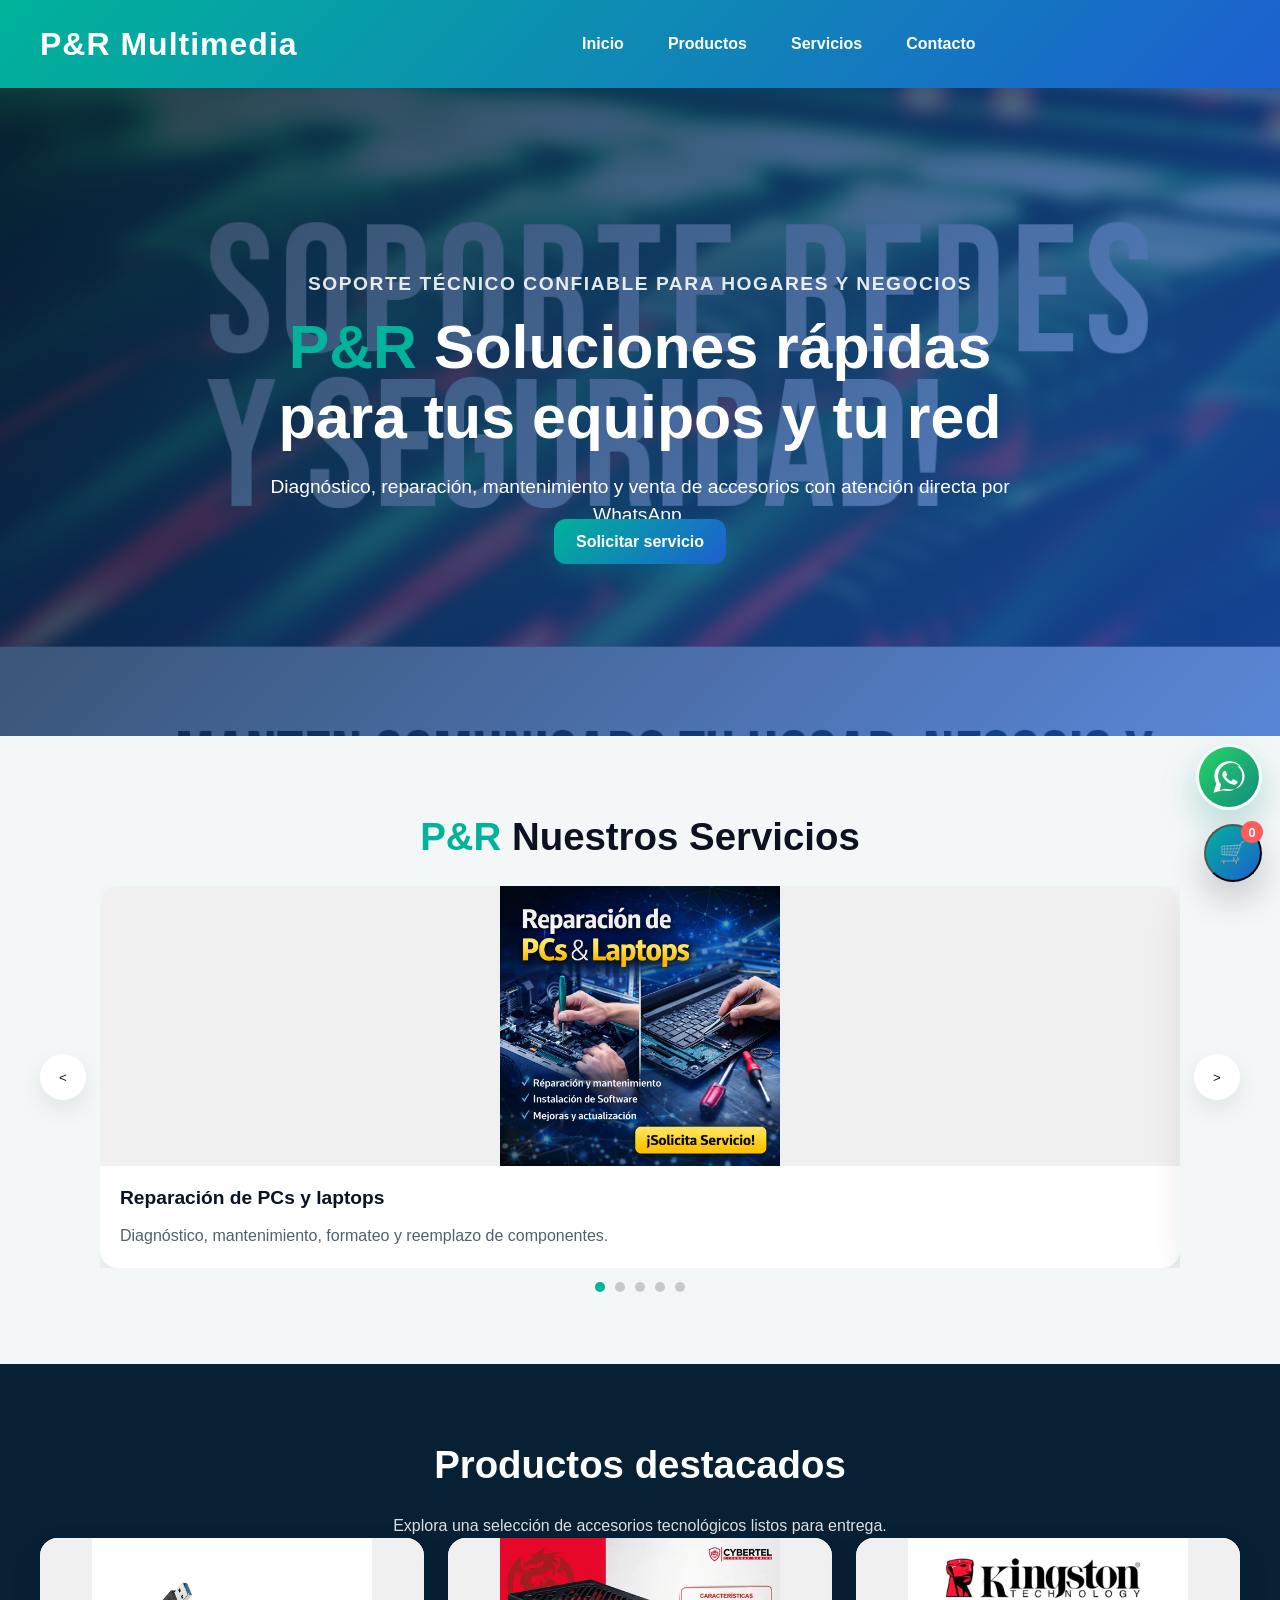
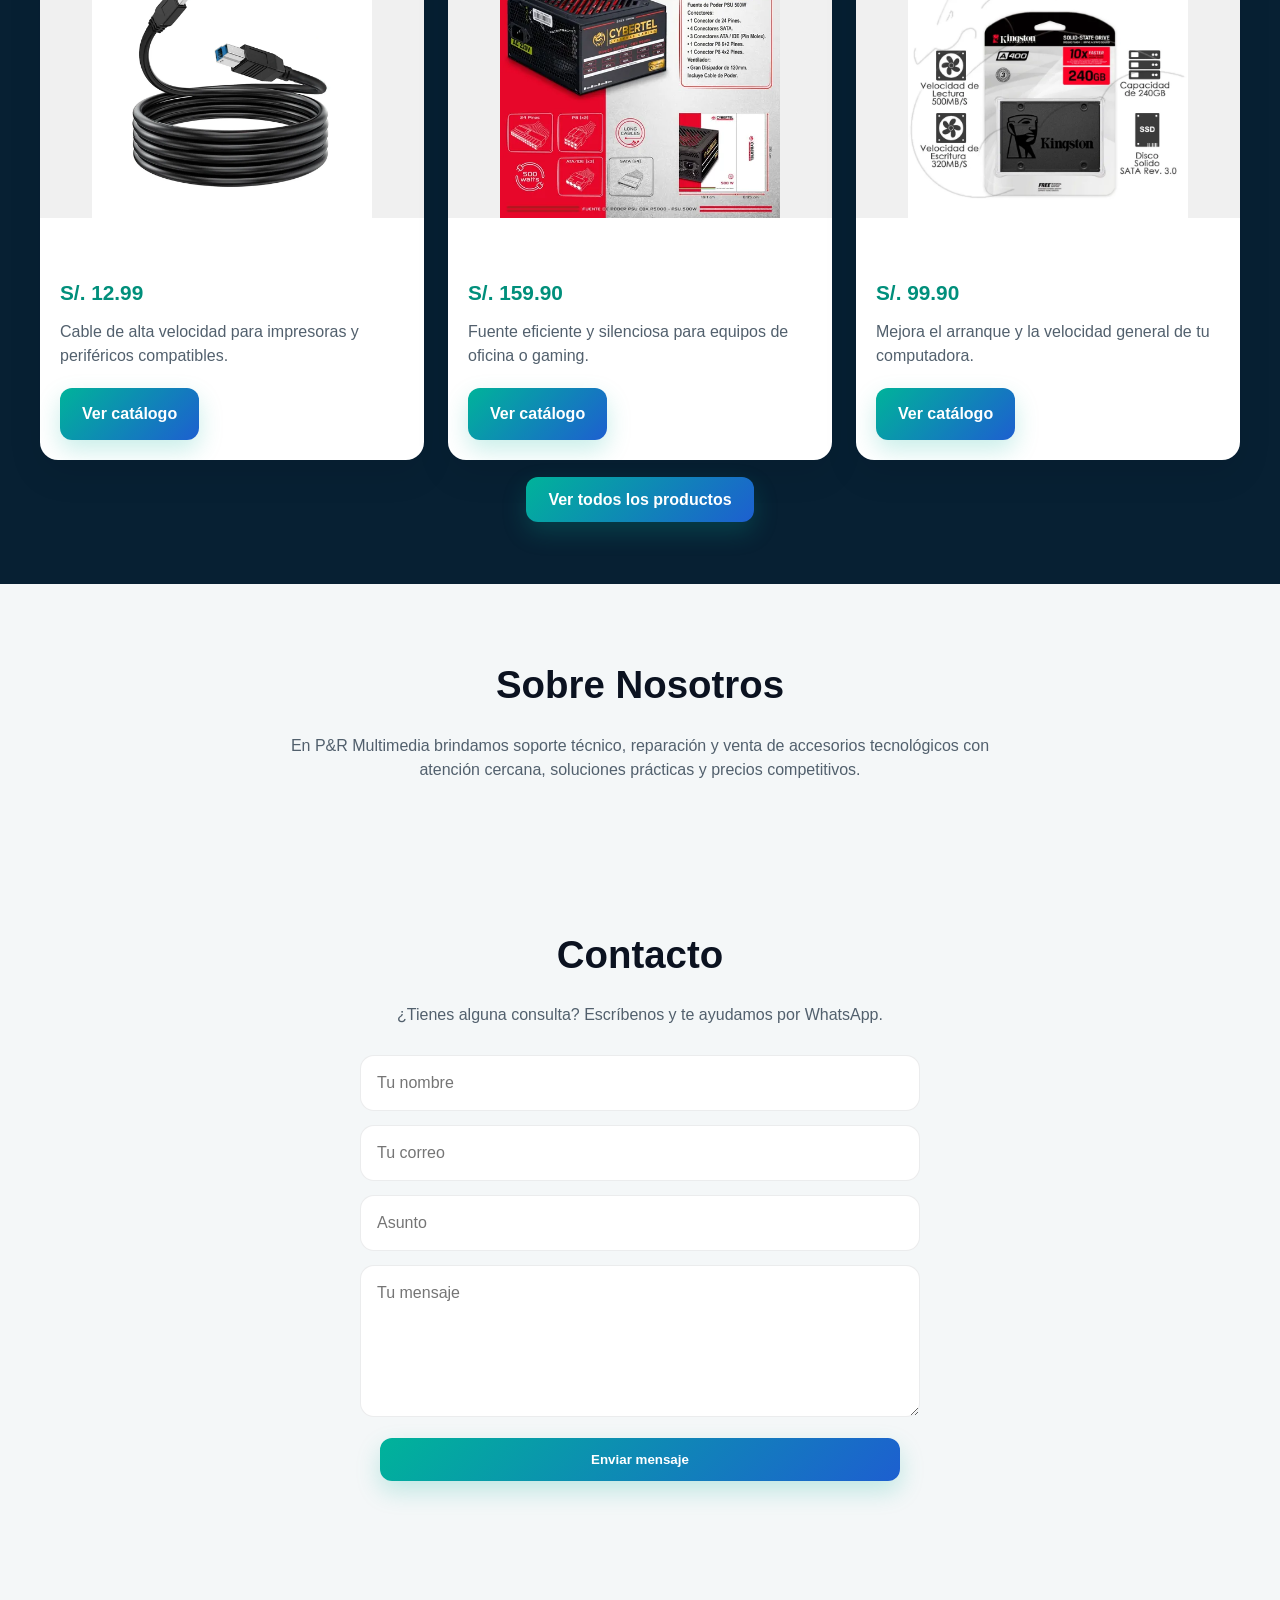
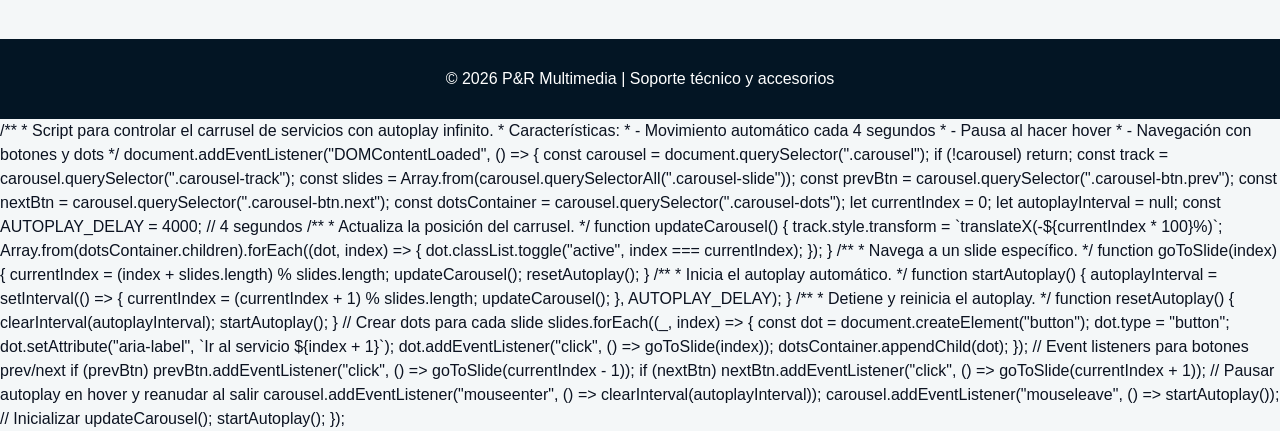
==== index.html @ a15d0a2e "se agrega el proyecto" ====
<!DOCTYPE html>
<!-- Página principal del sitio web de P&R Multimedia -->
<!-- Incluye secciones: Hero, Servicios (con carrusel), Productos, Nosotros, Contacto -->
<html lang="es">
<head>
    <!-- Configuración básica del documento -->
    <meta charset="UTF-8">
    <meta name="viewport" content="width=device-width, initial-scale=1.0">
    <title>Soporte Técnico y Accesorios | P&R Multimedia</title>
    <meta name="description" content="P&R Multimedia ofrece soporte técnico, reparación de equipos, redes, cámaras de seguridad y accesorios tecnológicos.">
    <!-- Enlace al archivo de estilos CSS -->
    <link rel="stylesheet" href="styl/style.css">
</head>
<body>
    <!-- HEADER: Navegación principal del sitio -->
    <header>
        <div class="container">
            <h1 class="logo">P&amp;R Multimedia</h1>
            <nav class="main-nav" aria-label="Navegación principal">
                <ul class="nav-menu">
                    <li><a href="#inicio">Inicio</a></li>
                    <li><a href="productos/productos.html">Productos</a></li>
                    <li><a href="#servicios">Servicios</a></li>
                    <li><a href="#contacto">Contacto</a></li>
                </ul>
            </nav>
        </div>
    </header>

    <!-- HERO: Sección de bienvenida con llamada a acción -->
    <section id="inicio" class="hero">
        <div class="hero-content">
            <p class="hero-kicker">Soporte técnico confiable para hogares y negocios</p>
            <h2><span class="brand-mark">P&amp;R</span> Soluciones rápidas para tus equipos y tu red</h2>
            <p>Diagnóstico, reparación, mantenimiento y venta de accesorios con atención directa por WhatsApp.</p>
            <a href="#contacto" class="btn-primary">Solicitar servicio</a>
        </div>
    </section>

    <!-- SERVICIOS: Sección con carrusel de servicios ofrecidos -->
    <section id="servicios" class="section">
        <h2 class="section-title">
            <span class="brand-mark">P&amp;R</span>
            <span class="section-title-text">Nuestros Servicios</span>
        </h2>

        <!-- Carrusel de servicios: Navegable con botones y dots -->
        <div class="carousel" aria-label="Carrusel de servicios">
            <button class="carousel-btn prev" type="button" aria-label="Servicio anterior">&lt;</button>
            <div class="carousel-viewport">
                <div class="carousel-track">
                    <div class="carousel-slide">
                        <article class="service-card">
                            <img src="imaguines/servicio pcs lapto.png" alt="Reparación de computadoras y laptops">
                            <h3>Reparación de PCs y laptops</h3>
                            <p>Diagnóstico, mantenimiento, formateo y reemplazo de componentes.</p>
                        </article>
                    </div>

                    <div class="carousel-slide">
                        <article class="service-card">
                            <img src="imaguines/camaras.png" alt="Instalación de cámaras de seguridad">
                            <h3>Instalación de cámaras de seguridad</h3>
                            <p>Implementación, configuración y soporte para vigilancia residencial o comercial.</p>
                        </article>
                    </div>

                    <div class="carousel-slide">
                        <article class="service-card">
                            <img src="imaguines/SL3servicio.jpg" alt="Reparación de celulares">
                            <h3>Reparación de móviles</h3>
                            <p>Cambio de pantalla, batería y recuperación de datos para smartphones.</p>
                        </article>
                    </div>

                    <div class="carousel-slide">
                        <article class="service-card">
                            <img src="imaguines/REDES.png" alt="Instalación y configuración de redes">
                            <h3>Instalación y configuración de redes</h3>
                            <p>Redes cableadas e inalámbricas con enfoque en estabilidad y seguridad.</p>
                        </article>
                    </div>

                    <div class="carousel-slide">
                        <article class="service-card">
                            <img src="imaguines/hosting y dominio.png" alt="Planes de hosting y dominios">
                            <h3>Hosting y dominios</h3>
                            <p>Asesoría para elegir el plan ideal para tu web, tienda o proyecto digital.</p>
                        </article>
                    </div>
                </div>
            </div>

            <button class="carousel-btn next" type="button" aria-label="Siguiente servicio">&gt;</button>
            <div class="carousel-dots" aria-label="Indicadores del carrusel"></div>
        </div>
    </section>

    <!-- PRODUCTOS: Muestra productos destacados con enlaces a la página completa -->
    <section id="productos" class="section dark">
        <h2 class="section-title-light">Productos destacados</h2>
        <p class="text-center section-copy-light">
            Explora una selección de accesorios tecnológicos listos para entrega.
        </p>

        <div class="products-container">
            <article class="product-card">
                <img src="imaguines/img-productos/cables/Cable-de-Impresora-USB.webp" alt="Cable USB para impresora">
                <h3>Cable USB para impresora</h3>
                <p class="price">S/. 12.99</p>
                <p class="description">Cable de alta velocidad para impresoras y periféricos compatibles.</p>
                <a href="productos/productos.html" class="btn-primary">Ver catálogo</a>
            </article>

            <article class="product-card">
                <img src="imaguines/img-productos/fuentes/fuente-cybertel-game.webp" alt="Fuente de poder 600W">
                <h3>Fuente de poder 600W</h3>
                <p class="price">S/. 159.90</p>
                <p class="description">Fuente eficiente y silenciosa para equipos de oficina o gaming.</p>
                <a href="productos/productos.html" class="btn-primary">Ver catálogo</a>
            </article>

            <article class="product-card">
                <img src="imaguines/img-productos/discos/discokinsgston-240.webp" alt="SSD Kingston 240GB">
                <h3>SSD Kingston 240GB</h3>
                <p class="price">S/. 99.90</p>
                <p class="description">Mejora el arranque y la velocidad general de tu computadora.</p>
                <a href="productos/productos.html" class="btn-primary">Ver catálogo</a>
            </article>
        </div>

        <div class="section-cta">
            <a href="productos/productos.html" class="btn-primary">Ver todos los productos</a>
        </div>
    </section>

    <!-- NOSOTROS: Información sobre la empresa -->
    <section id="nosotros" class="section">
        <h2 class="section-title">Sobre Nosotros</h2>
        <p class="text-center section-copy">
            En P&R Multimedia brindamos soporte técnico, reparación y venta de accesorios tecnológicos con atención cercana, soluciones prácticas y precios competitivos.
        </p>
    </section>

    <!-- CONTACTO: Formulario de contacto y datos -->
    <section id="contacto" class="section contact-section">
        <h2 class="section-title">Contacto</h2>
        <p class="text-center section-copy">
            ¿Tienes alguna consulta? Escríbenos y te ayudamos por WhatsApp.
        </p>

        <form class="contact-form" id="contactForm">
            <div class="form-group">
                <label class="sr-only" for="nombre">Nombre</label>
                <input id="nombre" type="text" name="nombre" placeholder="Tu nombre" required>
            </div>
            <div class="form-group">
                <label class="sr-only" for="email">Correo</label>
                <input id="email" type="email" name="email" placeholder="Tu correo" required>
            </div>
            <div class="form-group">
                <label class="sr-only" for="asunto">Asunto</label>
                <input id="asunto" type="text" name="asunto" placeholder="Asunto">
            </div>
            <div class="form-group">
                <label class="sr-only" for="mensaje">Mensaje</label>
                <textarea id="mensaje" name="mensaje" rows="5" placeholder="Tu mensaje" required></textarea>
            </div>
            <button type="submit" class="btn-primary">Enviar mensaje</button>
            <p id="mensaje-estado" class="form-status" aria-live="polite"></p>
        </form>
    </section>

    <!-- FOOTER: Información de copyright -->
    <footer>
        <p>© 2026 P&R Multimedia | Soporte técnico y accesorios</p>
    </footer>

    <!-- BOTÓN FLOTANTE WHATSAPP: Enlace directo a WhatsApp -->
    <a href="https://wa.me/51987965308?text=Hola,%20quiero%20más%20información%20sobre%20sus%20servicios." class="whatsapp-float" target="_blank" rel="noopener" aria-label="Abrir conversación de WhatsApp">
        <svg viewBox="0 0 24 24" aria-hidden="true" focusable="false">
            <path d="M20.52 3.478A11.78 11.78 0 0 0 12.006.25C6.027.25 1.03 5.246 1.03 11.224c0 1.978.517 3.912 1.5 5.606L.25 23.75l6.995-1.782a11.91 11.91 0 0 0 3.764.62c5.979 0 10.976-4.996 10.976-10.975 0-3.026-1.18-5.86-3.51-7.235zM12.006 21.25a9.95 9.95 0 0 1-2.7-.366l-.193-.066-4.143 1.056 1.105-3.99-.063-.203A9.94 9.94 0 1 1 12.006 21.25zM17.2 14.6c-.264-.132-1.56-.77-1.803-.858-.243-.087-.42-.132-.597.132-.178.264-.686.858-.84 1.034-.154.178-.307.2-.57.066-.263-.132-1.11-.408-2.113-1.302-.78-.695-1.306-1.553-1.459-1.816-.154-.264-.016-.407.116-.54.119-.118.264-.307.397-.46.132-.154.176-.264.264-.44.088-.177.044-.332-.022-.46-.066-.132-.597-1.44-.821-1.973-.216-.517-.434-.447-.597-.456l-.513-.01c-.177 0-.463.066-.706.332-.243.265-.927.907-.927 2.208s.949 2.565 1.082 2.744c.132.177 1.869 2.86 4.53 3.994 1.029.444 1.829.708 2.456.906.517.164.988.14 1.36.085.414-.06 1.56-.635 1.78-1.249.22-.614.22-1.14.154-1.249-.067-.11-.243-.177-.507-.308z"/>
        </svg>
    </a>

    <!-- BOTÓN DEL CARRITO: Muestra el número de items -->
    <button id="cart-button" class="cart-button" type="button" aria-label="Carrito">
        <span class="cart-icon">🛒</span>
        <span id="cart-count" class="cart-badge" aria-hidden="true">0</span>
    </button>

    <!-- SCRIPTS: JavaScript para funcionalidad del sitio -->
    <script src="assets/js/main.js"></script> <!-- Manejo del formulario de contacto -->
    <script src="assets/js/carousel.js" defer></script> <!-- Control del carrusel de servicios -->
    <script src="assets/js/cart-badge.js" defer></script> <!-- Actualización del badge del carrito -->
</body>
</html>

/**
 * Script para controlar el carrusel de servicios con autoplay infinito.
 * Características:
 * - Movimiento automático cada 4 segundos
 * - Pausa al hacer hover
 * - Navegación con botones y dots
 */

document.addEventListener("DOMContentLoaded", () => {
    const carousel = document.querySelector(".carousel");
    if (!carousel) return;

    const track = carousel.querySelector(".carousel-track");
    const slides = Array.from(carousel.querySelectorAll(".carousel-slide"));
    const prevBtn = carousel.querySelector(".carousel-btn.prev");
    const nextBtn = carousel.querySelector(".carousel-btn.next");
    const dotsContainer = carousel.querySelector(".carousel-dots");

    let currentIndex = 0;
    let autoplayInterval = null;
    const AUTOPLAY_DELAY = 4000; // 4 segundos

    /**
     * Actualiza la posición del carrusel.
     */
    function updateCarousel() {
        track.style.transform = `translateX(-${currentIndex * 100}%)`;
        Array.from(dotsContainer.children).forEach((dot, index) => {
            dot.classList.toggle("active", index === currentIndex);
        });
    }

    /**
     * Navega a un slide específico.
     */
    function goToSlide(index) {
        currentIndex = (index + slides.length) % slides.length;
        updateCarousel();
        resetAutoplay();
    }

    /**
     * Inicia el autoplay automático.
     */
    function startAutoplay() {
        autoplayInterval = setInterval(() => {
            currentIndex = (currentIndex + 1) % slides.length;
            updateCarousel();
        }, AUTOPLAY_DELAY);
    }

    /**
     * Detiene y reinicia el autoplay.
     */
    function resetAutoplay() {
        clearInterval(autoplayInterval);
        startAutoplay();
    }

    // Crear dots para cada slide
    slides.forEach((_, index) => {
        const dot = document.createElement("button");
        dot.type = "button";
        dot.setAttribute("aria-label", `Ir al servicio ${index + 1}`);
        dot.addEventListener("click", () => goToSlide(index));
        dotsContainer.appendChild(dot);
    });

    // Event listeners para botones prev/next
    if (prevBtn) prevBtn.addEventListener("click", () => goToSlide(currentIndex - 1));
    if (nextBtn) nextBtn.addEventListener("click", () => goToSlide(currentIndex + 1));

    // Pausar autoplay en hover y reanudar al salir
    carousel.addEventListener("mouseenter", () => clearInterval(autoplayInterval));
    carousel.addEventListener("mouseleave", () => startAutoplay());

    // Inicializar
    updateCarousel();
    startAutoplay();
});
---- styl/style.css ----
/* Estilos CSS para el sitio web de P&R Multimedia */
/* Incluye variables de color, reset, y estilos para header, hero, carrusel, productos, etc. */

:root {
    /* Variables de color del tema */
    --sb-bg: #f4f7f8;
    --sb-surface: #ffffff;
    --sb-surface-strong: #072033;
    --sb-text: #0b1220;
    --sb-text-soft: #52606d;
    --sb-primary: #00b39a;
    --sb-primary-700: #008f7b;
    --sb-accent: #1d5fd0;
    --sb-accent-700: #15459a;
    --sb-contrast: #ffffff;
    --sb-border: rgba(11, 18, 32, 0.08);
    --sb-shadow: rgba(0, 0, 0, 0.08);
    --sb-badge: #ff5d5d;
}

/* Reset y base */
* {
    box-sizing: border-box;
    margin: 0;
    padding: 0;
}

html {
    scroll-behavior: smooth;
}

body {
    font-family: Arial, sans-serif;
    background: var(--sb-bg);
    color: var(--sb-text);
    line-height: 1.5;
}

img {
    display: block;
    max-width: 100%;
}

a {
    color: inherit;
}

.sr-only {
    position: absolute;
    width: 1px;
    height: 1px;
    padding: 0;
    margin: -1px;
    overflow: hidden;
    clip: rect(0, 0, 0, 0);
    white-space: nowrap;
    border: 0;
}

/* HEADER */
header {
    background: linear-gradient(135deg, var(--sb-primary), var(--sb-accent));
    box-shadow: 0 10px 30px var(--sb-shadow);
}

.container {
    width: min(1200px, calc(100% - 32px));
    margin: 0 auto;
}

header .container,
.header-grid {
    display: flex;
    align-items: center;
    justify-content: space-between;
    gap: 20px;
    padding: 20px 0;
}

.logo,
.logo-link {
    display: inline-block;
    color: var(--sb-contrast);
    text-decoration: none;
    font-size: 2rem;
    font-weight: 700;
    letter-spacing: 1px;
}

.brand-mark {
    color: var(--sb-primary);
    font-weight: 800;
}

.main-nav {
    flex: 1;
}

.nav-menu {
    display: flex;
    justify-content: center;
    gap: 12px;
    list-style: none;
}

.nav-menu a {
    display: inline-block;
    padding: 10px 16px;
    border-radius: 999px;
    color: var(--sb-contrast);
    text-decoration: none;
    font-weight: 700;
    transition: background-color 0.2s ease, transform 0.2s ease;
}

.nav-menu a:hover,
.nav-menu a:focus-visible {
    background: rgba(255, 255, 255, 0.14);
    transform: translateY(-1px);
}

/* HERO */
.hero {
    min-height: 72vh;
    padding: 96px 20px;
    display: flex;
    align-items: center;
    justify-content: center;
    text-align: center;
    color: var(--sb-contrast);
    background:
        linear-gradient(135deg, rgba(7, 32, 51, 0.84), rgba(29, 95, 208, 0.72)),
        url("../imaguines/SL2servicio.jpg") center / cover no-repeat;
}

.hero-content {
    max-width: 760px;
}

.hero-kicker {
    margin-bottom: 14px;
    font-size: 0.95rem;
    font-weight: 700;
    letter-spacing: 0.08em;
    text-transform: uppercase;
    color: rgba(255, 255, 255, 0.88);
}

.hero h2 {
    margin-bottom: 20px;
    font-size: clamp(2rem, 5vw, 3.8rem);
    line-height: 1.15;
}

.hero p {
    font-size: clamp(1rem, 2vw, 1.2rem);
}

.section {
    padding: 72px 20px;
}

.section.dark {
    background: var(--sb-surface-strong);
    color: var(--sb-contrast);
}

.section-title,
.section-title-light {
    margin-bottom: 20px;
    font-size: clamp(2rem, 3.5vw, 2.4rem);
    text-align: center;
}

.section-title-light {
    color: var(--sb-contrast);
}

.section-copy,
.section-copy-light,
.text-center {
    max-width: 760px;
    margin: 0 auto;
    text-align: center;
}

.section-copy,
.text-center {
    color: var(--sb-text-soft);
}

.section-copy-light {
    color: rgba(255, 255, 255, 0.86);
}

.section-cta {
    margin-top: 28px;
    text-align: center;
}

.products-container,
.products-grid {
    width: min(1200px, 100%);
    margin: 0 auto;
    display: grid;
    grid-template-columns: repeat(auto-fit, minmax(220px, 1fr));
    gap: 24px;
}

.product-card,
.service-card {
    background: var(--sb-surface);
    border-radius: 18px;
    overflow: hidden;
    box-shadow: 0 14px 36px var(--sb-shadow);
}

.service-card {
    height: 100%;
}

.service-card img,
.product-card img {
    width: 100%;
    height: 280px;
    object-fit: contain;
    background-color: #f0f0f0;
}

.service-card h3,
.product-card h3 {
    padding: 18px 20px 0;
    font-size: 1.2rem;
}

.service-card p,
.product-card .description {
    padding: 12px 20px 20px;
    color: var(--sb-text-soft);
}

.product-card {
    display: flex;
    flex-direction: column;
    padding-bottom: 20px;
    transition: transform 0.2s ease, box-shadow 0.2s ease;
}

.product-card:hover {
    transform: translateY(-6px);
    box-shadow: 0 18px 40px rgba(0, 0, 0, 0.12);
}

.price {
    padding: 12px 20px 0;
    color: var(--sb-primary-700);
    font-size: 1.3rem;
    font-weight: 700;
}

.btn-primary,
.btn-product,
.filter-reset,
.carousel-btn {
    border: none;
    cursor: pointer;
    transition: transform 0.2s ease, background-color 0.2s ease, box-shadow 0.2s ease;
}

.btn-primary,
.btn-product {
    align-self: flex-start;
    margin: auto 20px 0;
    padding: 14px 22px;
    border-radius: 12px;
    background: linear-gradient(135deg, var(--sb-primary), var(--sb-accent));
    color: var(--sb-contrast);
    text-decoration: none;
    font-weight: 700;
    box-shadow: 0 10px 24px rgba(0, 179, 154, 0.22);
}

.btn-primary:hover,
.btn-product:hover,
.filter-reset:hover,
.carousel-btn:hover {
    transform: translateY(-2px);
}

.contact-form {
    width: min(560px, 100%);
    margin: 28px auto 0;
    display: grid;
    gap: 14px;
}

.contact-form input,
.contact-form textarea,
.filter-input,
.filter-select {
    width: 100%;
    padding: 15px 16px;
    border: 1px solid var(--sb-border);
    border-radius: 14px;
    font: inherit;
    background: var(--sb-surface);
    color: var(--sb-text);
}

.contact-form input:focus,
.contact-form textarea:focus,
.filter-input:focus,
.filter-select:focus {
    outline: 2px solid rgba(29, 95, 208, 0.18);
    border-color: var(--sb-accent);
}

.form-status {
    min-height: 24px;
    text-align: center;
    font-weight: 700;
}

footer {
    margin-top: 48px;
    padding: 28px 20px;
    text-align: center;
    background: #031524;
    color: var(--sb-contrast);
}

/* CARRUSEL */
.carousel {
    width: min(1200px, 100%);
    margin: 0 auto;
    display: grid;
    grid-template-columns: auto 1fr auto;
    gap: 14px;
    align-items: center;
}

.carousel-viewport {
    overflow: hidden;
}

.carousel-track {
    display: flex;
    transition: transform 0.35s ease;
}

.carousel-slide {
    flex: 0 0 100%;
    min-width: 100%;
}

.carousel-btn {
    width: 46px;
    height: 46px;
    border-radius: 50%;
    background: var(--sb-surface);
    color: var(--sb-text);
    box-shadow: 0 10px 24px var(--sb-shadow);
}

.carousel-dots {
    grid-column: 1 / -1;
    display: flex;
    justify-content: center;
    gap: 10px;
}

.carousel-dots button {
    width: 10px;
    height: 10px;
    border: none;
    border-radius: 50%;
    background: rgba(11, 18, 32, 0.2);
    cursor: pointer;
}

.carousel-dots button.active {
    background: var(--sb-primary);
}

.filter-bar {
    width: min(1100px, 100%);
    margin: 0 auto 28px;
    padding: 18px;
    display: flex;
    flex-wrap: wrap;
    gap: 12px;
    align-items: center;
    justify-content: center;
    border-radius: 18px;
    background: linear-gradient(135deg, var(--sb-primary), var(--sb-accent));
    box-shadow: 0 14px 36px rgba(0, 0, 0, 0.12);
}

.filter-input,
.filter-select {
    flex: 1 1 220px;
}

.filter-reset {
    padding: 15px 18px;
    border-radius: 14px;
    background: rgba(255, 255, 255, 0.16);
    color: var(--sb-contrast);
    font-weight: 700;
}

.cart-button {
    position: fixed;
    right: 18px;
    bottom: 18px;
    width: 58px;
    height: 58px;
    display: inline-flex;
    align-items: center;
    justify-content: center;
    border-radius: 50%;
    background: linear-gradient(135deg, var(--sb-primary), var(--sb-accent));
    color: var(--sb-contrast);
    box-shadow: 0 16px 36px rgba(0, 0, 0, 0.2);
    z-index: 1000;
}

.cart-button-header {
    position: relative;
    inset: auto;
    right: auto;
    bottom: auto;
    flex-shrink: 0;
}

.cart-icon {
    font-size: 1.4rem;
    line-height: 1;
}

.cart-badge {
    position: absolute;
    top: -5px;
    right: -3px;
    min-width: 22px;
    height: 22px;
    padding: 0 6px;
    display: inline-flex;
    align-items: center;
    justify-content: center;
    border-radius: 999px;
    background: var(--sb-badge);
    color: var(--sb-contrast);
    font-size: 0.8rem;
    font-weight: 700;
}

.cart-summary {
    width: min(1100px, 100%);
    margin: 24px auto 0;
    text-align: center;
    color: var(--sb-text-soft);
    font-weight: 700;
}

.no-results {
    grid-column: 1 / -1;
    padding: 20px;
    text-align: center;
    color: var(--sb-text-soft);
}

.whatsapp-float {
    position: fixed;
    right: 18px;
    bottom: 90px;
    width: 66px;
    height: 66px;
    display: inline-flex;
    align-items: center;
    justify-content: center;
    border-radius: 50%;
    background: linear-gradient(135deg, #25d366, #128c7e);
    border: 3px solid rgba(255, 255, 255, 0.95);
    box-shadow: 0 16px 36px rgba(18, 140, 126, 0.28);
    z-index: 1000;
}

.whatsapp-float svg {
    width: 32px;
    height: 32px;
    fill: var(--sb-contrast);
}

@media (max-width: 920px) {
    header .container,
    .header-grid {
        flex-direction: column;
    }

    .main-nav {
        width: 100%;
    }

    .nav-menu {
        flex-wrap: wrap;
    }
}

@media (max-width: 768px) {
    .section {
        padding: 56px 16px;
    }

    .hero {
        min-height: 60vh;
        padding: 72px 16px;
    }

    .carousel {
        grid-template-columns: 1fr;
    }

    .carousel-btn {
        display: none;
    }

    .carousel-slide {
        flex-basis: 100%;
        min-width: 100%;
    }

    .service-card img,
    .product-card img {
        height: 200px;
    }
}
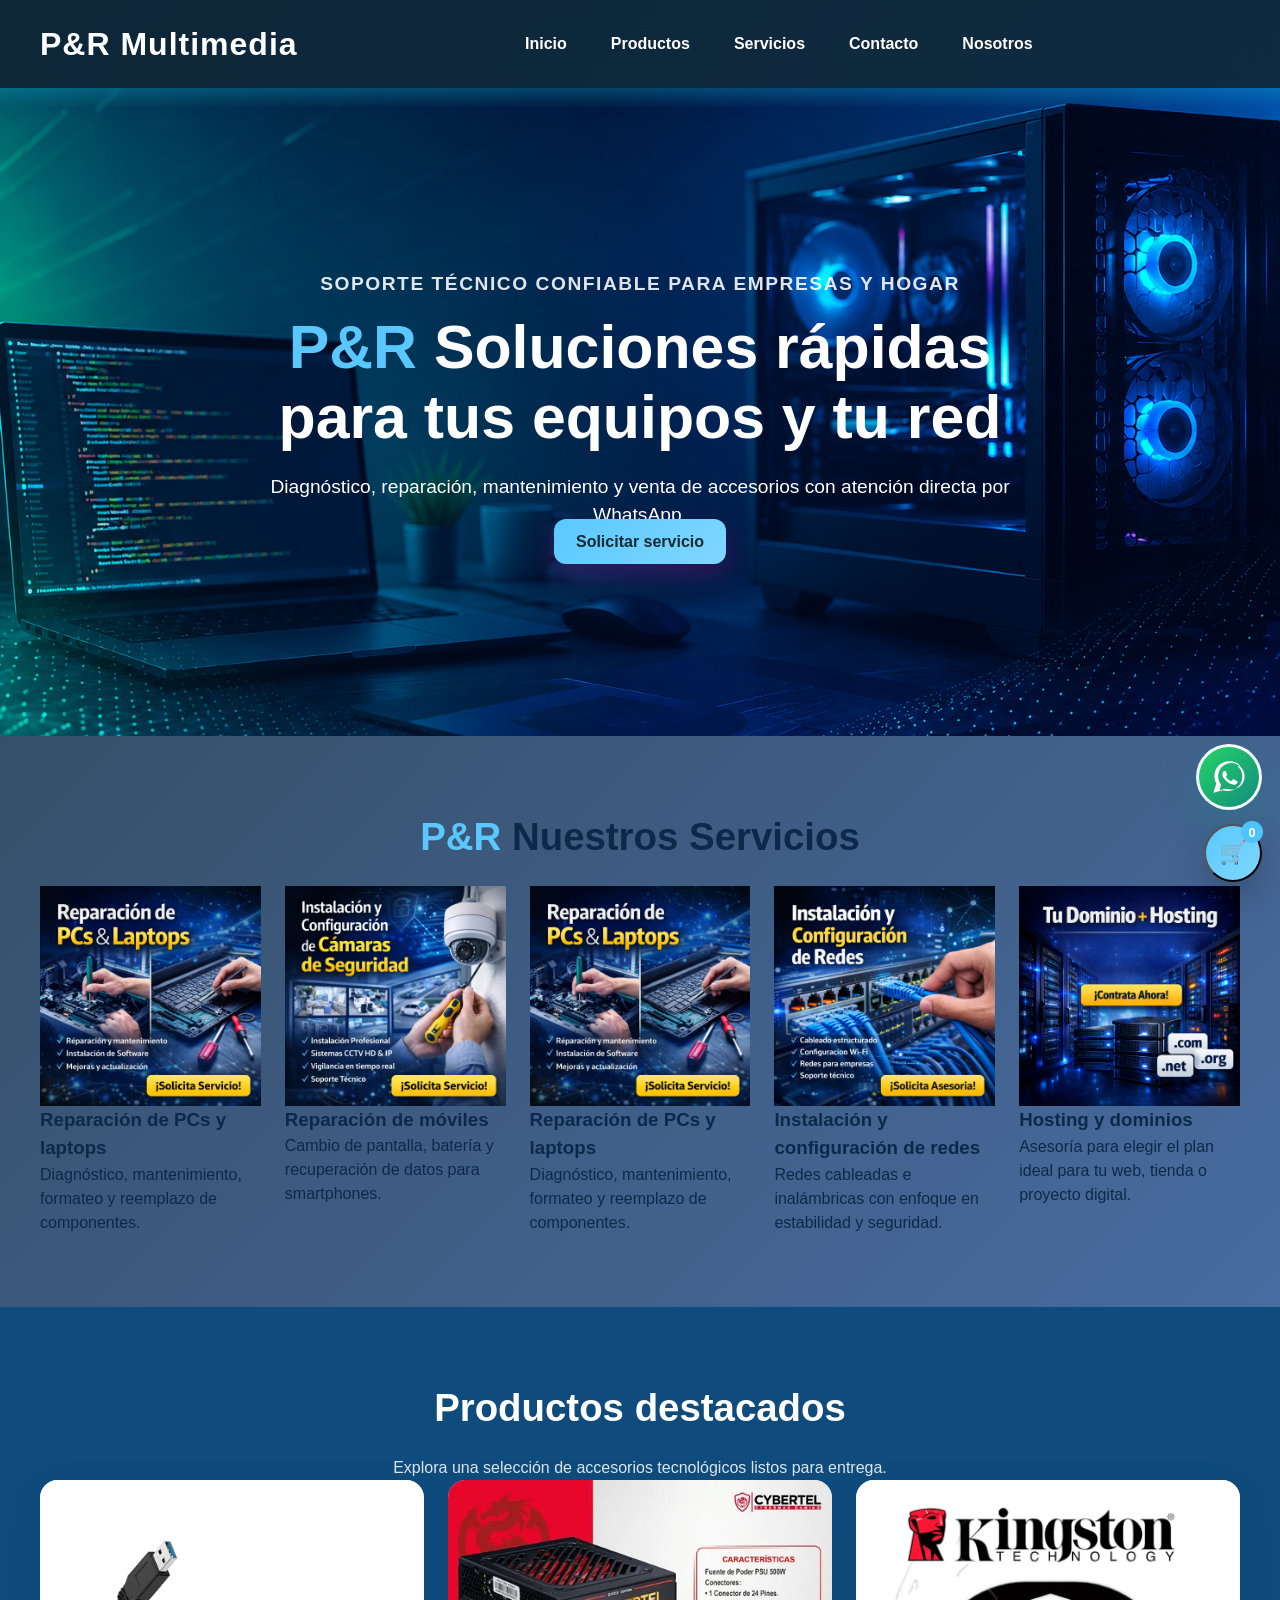
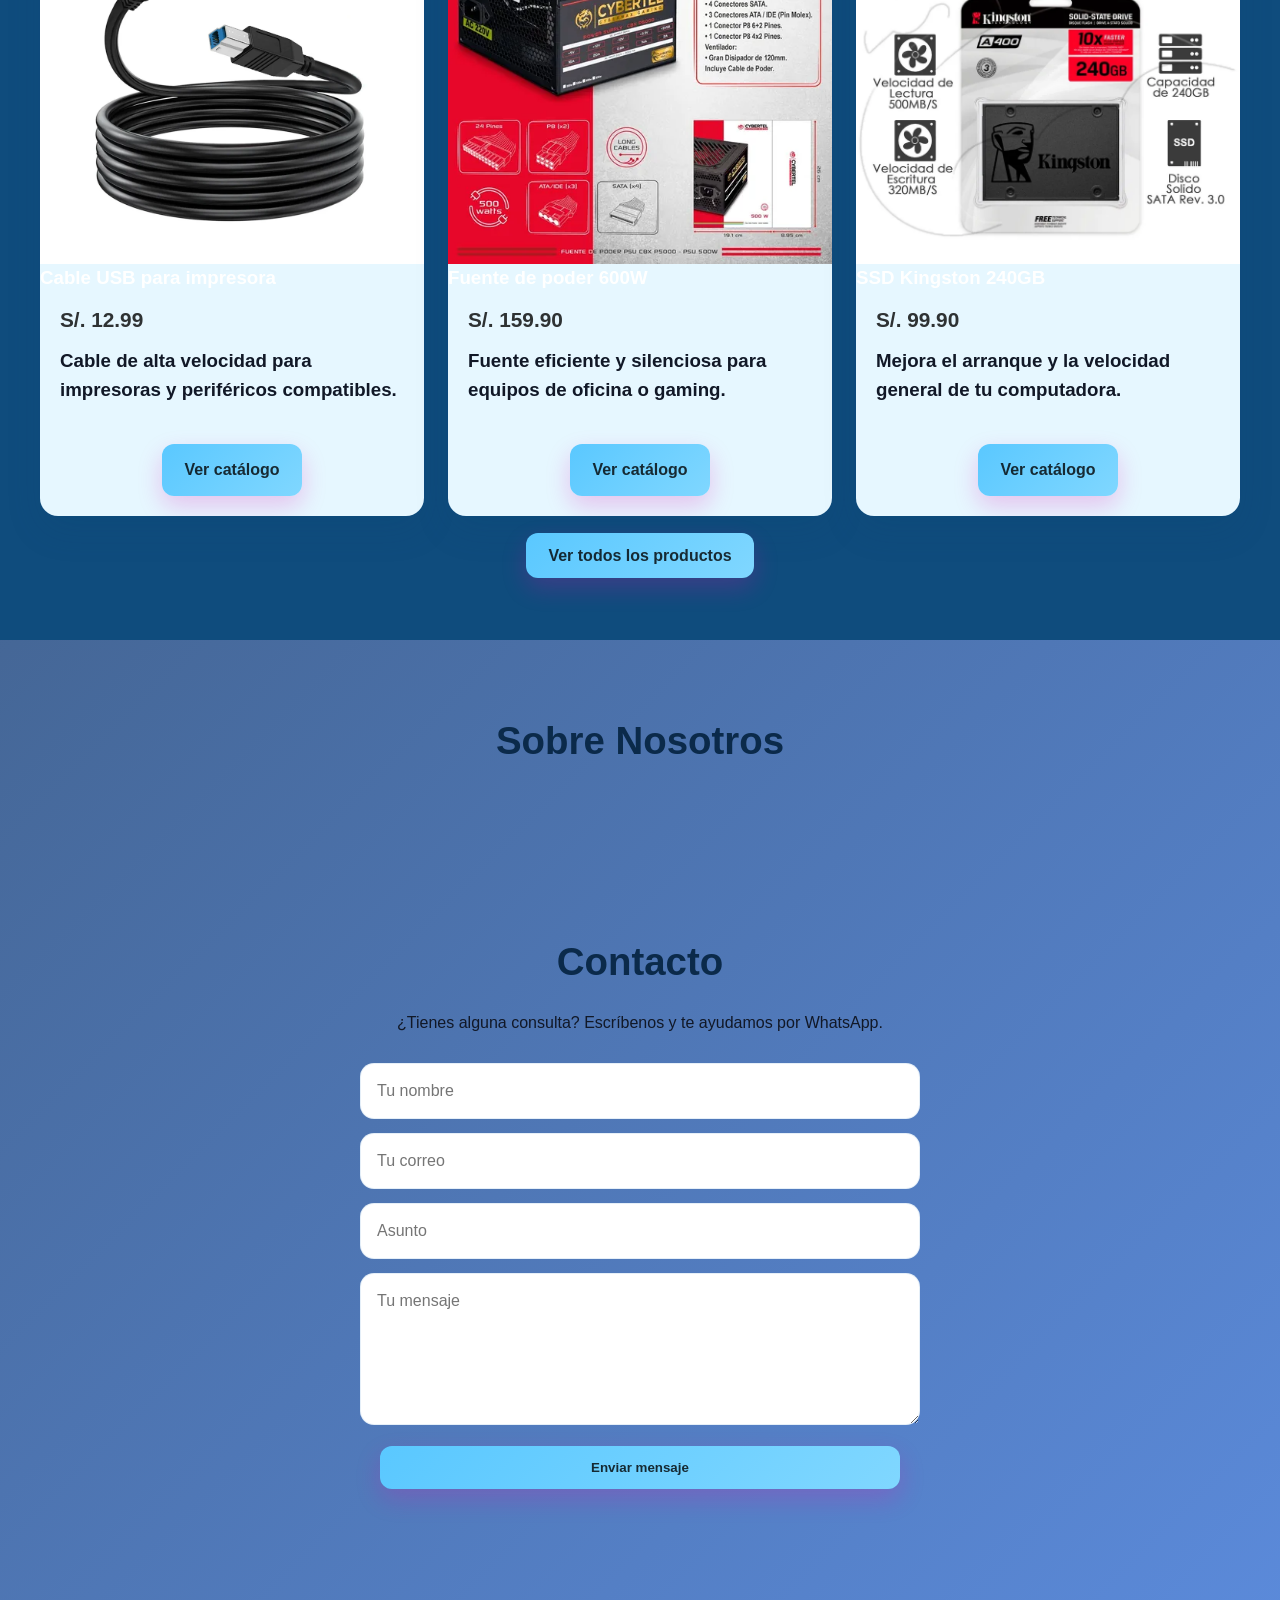
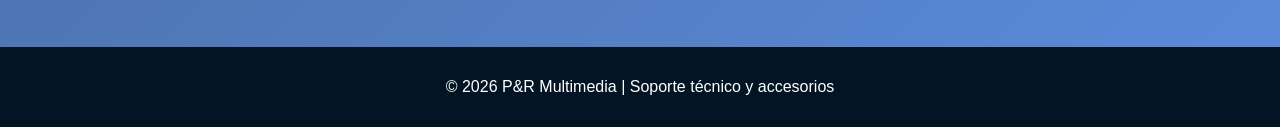
==== commit 20489176: "comit 18-05-2026 modificando estilos y agregando descripcion a los productos" ====
--- a/index.html
+++ b/index.html
@@ -22,6 +22,7 @@
                     <li><a href="productos/productos.html">Productos</a></li>
                     <li><a href="#servicios">Servicios</a></li>
                     <li><a href="#contacto">Contacto</a></li>
+                    <li><a href="NOSOTROS.html">Nosotros</a></li>    
                 </ul>
             </nav>
         </div>
@@ -30,69 +31,55 @@
     <!-- HERO: Sección de bienvenida con llamada a acción -->
     <section id="inicio" class="hero">
         <div class="hero-content">
-            <p class="hero-kicker">Soporte técnico confiable para hogares y negocios</p>
+            <p class="hero-kicker">Soporte técnico confiable para  empresas y hogar</p>
             <h2><span class="brand-mark">P&amp;R</span> Soluciones rápidas para tus equipos y tu red</h2>
             <p>Diagnóstico, reparación, mantenimiento y venta de accesorios con atención directa por WhatsApp.</p>
             <a href="#contacto" class="btn-primary">Solicitar servicio</a>
         </div>
     </section>
 
-    <!-- SERVICIOS: Sección con carrusel de servicios ofrecidos -->
+    <!-- SERVICIOS: Sección de servicios ofrecidos -->
     <section id="servicios" class="section">
         <h2 class="section-title">
             <span class="brand-mark">P&amp;R</span>
             <span class="section-title-text">Nuestros Servicios</span>
         </h2>
 
-        <!-- Carrusel de servicios: Navegable con botones y dots -->
-        <div class="carousel" aria-label="Carrusel de servicios">
-            <button class="carousel-btn prev" type="button" aria-label="Servicio anterior">&lt;</button>
-            <div class="carousel-viewport">
-                <div class="carousel-track">
-                    <div class="carousel-slide">
-                        <article class="service-card">
-                            <img src="imaguines/servicio pcs lapto.png" alt="Reparación de computadoras y laptops">
-                            <h3>Reparación de PCs y laptops</h3>
-                            <p>Diagnóstico, mantenimiento, formateo y reemplazo de componentes.</p>
-                        </article>
-                    </div>
+        <div class="services-grid" aria-label="Servicios">
+            <article class="service-card">
+                <img src="imaguines/servicio pcs lapto.png" alt="Reparación de computadoras y laptops">
+                <h3>Reparación de PCs y laptops</h3>
+                <p>Diagnóstico, mantenimiento, formateo y reemplazo de componentes.</p>
+            </article>
 
-                    <div class="carousel-slide">
-                        <article class="service-card">
-                            <img src="imaguines/camaras.png" alt="Instalación de cámaras de seguridad">
-                            <h3>Instalación de cámaras de seguridad</h3>
-                            <p>Implementación, configuración y soporte para vigilancia residencial o comercial.</p>
-                        </article>
-                    </div>
+            <article class="service-card">
+                <img src="imaguines/camaras.png" alt="Reparación de celulares">
+                <h3>Reparación de móviles</h3>
+                <p>Cambio de pantalla, batería y recuperación de datos para smartphones.</p>
+            </article>
+            <article class="service-card">
 
-                    <div class="carousel-slide">
-                        <article class="service-card">
-                            <img src="imaguines/SL3servicio.jpg" alt="Reparación de celulares">
-                            <h3>Reparación de móviles</h3>
-                            <p>Cambio de pantalla, batería y recuperación de datos para smartphones.</p>
-                        </article>
-                    </div>
+            <img src="imaguines/servicio pcs lapto.png" alt="Reparación de computadoras y laptops">
+            <div class="section-dark">                                           
+           <h3>Reparación de PCs y laptops</h3>
+            <p>
+            Diagnóstico, mantenimiento, formateo y reemplazo de componentes.
+            </p>
 
-                    <div class="carousel-slide">
-                        <article class="service-card">
-                            <img src="imaguines/REDES.png" alt="Instalación y configuración de redes">
-                            <h3>Instalación y configuración de redes</h3>
-                            <p>Redes cableadas e inalámbricas con enfoque en estabilidad y seguridad.</p>
-                        </article>
-                    </div>
-
-                    <div class="carousel-slide">
-                        <article class="service-card">
-                            <img src="imaguines/hosting y dominio.png" alt="Planes de hosting y dominios">
-                            <h3>Hosting y dominios</h3>
-                            <p>Asesoría para elegir el plan ideal para tu web, tienda o proyecto digital.</p>
-                        </article>
-                    </div>
-                </div>
             </div>
 
-            <button class="carousel-btn next" type="button" aria-label="Siguiente servicio">&gt;</button>
-            <div class="carousel-dots" aria-label="Indicadores del carrusel"></div>
+            </article>
+            <article class="service-card">
+                <img src="imaguines/REDES.png" alt="Instalación y configuración de redes">
+                <h3>Instalación y configuración de redes</h3>
+                <p>Redes cableadas e inalámbricas con enfoque en estabilidad y seguridad.</p>
+            </article>
+
+            <article class="service-card">
+                <img src="imaguines/hosting y dominio.png" alt="Planes de hosting y dominios">
+                <h3>Hosting y dominios</h3>
+                <p>Asesoría para elegir el plan ideal para tu web, tienda o proyecto digital.</p>
+            </article>
         </div>
     </section>
 
@@ -107,24 +94,24 @@
             <article class="product-card">
                 <img src="imaguines/img-productos/cables/Cable-de-Impresora-USB.webp" alt="Cable USB para impresora">
                 <h3>Cable USB para impresora</h3>
-                <p class="price">S/. 12.99</p>
-                <p class="description">Cable de alta velocidad para impresoras y periféricos compatibles.</p>
+                <h1 class="price">S/. 12.99</h1>
+                <h3 class="description">Cable de alta velocidad para impresoras y periféricos compatibles.</h3>
                 <a href="productos/productos.html" class="btn-primary">Ver catálogo</a>
             </article>
 
             <article class="product-card">
                 <img src="imaguines/img-productos/fuentes/fuente-cybertel-game.webp" alt="Fuente de poder 600W">
                 <h3>Fuente de poder 600W</h3>
-                <p class="price">S/. 159.90</p>
-                <p class="description">Fuente eficiente y silenciosa para equipos de oficina o gaming.</p>
+                <h1 class="price">S/. 159.90</h1>
+                <h3 class="description">Fuente eficiente y silenciosa para equipos de oficina o gaming.</h3>
                 <a href="productos/productos.html" class="btn-primary">Ver catálogo</a>
             </article>
 
             <article class="product-card">
                 <img src="imaguines/img-productos/discos/discokinsgston-240.webp" alt="SSD Kingston 240GB">
                 <h3>SSD Kingston 240GB</h3>
-                <p class="price">S/. 99.90</p>
-                <p class="description">Mejora el arranque y la velocidad general de tu computadora.</p>
+                <h1 class="price">S/. 99.90</h1>
+                <h3 class="description">Mejora el arranque y la velocidad general de tu computadora.</h3>
                 <a href="productos/productos.html" class="btn-primary">Ver catálogo</a>
             </article>
         </div>
@@ -138,13 +125,11 @@
     <section id="nosotros" class="section">
         <h2 class="section-title">Sobre Nosotros</h2>
         <p class="text-center section-copy">
-            En P&R Multimedia brindamos soporte técnico, reparación y venta de accesorios tecnológicos con atención cercana, soluciones prácticas y precios competitivos.
-        </p>
     </section>
 
     <!-- CONTACTO: Formulario de contacto y datos -->
     <section id="contacto" class="section contact-section">
-        <h2 class="section-title">Contacto</h2>
+        <h2 class="section-title">Contacto</h2> 
         <p class="text-center section-copy">
             ¿Tienes alguna consulta? Escríbenos y te ayudamos por WhatsApp.
         </p>
@@ -191,88 +176,8 @@
 
     <!-- SCRIPTS: JavaScript para funcionalidad del sitio -->
     <script src="assets/js/main.js"></script> <!-- Manejo del formulario de contacto -->
-    <script src="assets/js/carousel.js" defer></script> <!-- Control del carrusel de servicios -->
     <script src="assets/js/cart-badge.js" defer></script> <!-- Actualización del badge del carrito -->
 </body>
 </html>
 
-/**
- * Script para controlar el carrusel de servicios con autoplay infinito.
- * Características:
- * - Movimiento automático cada 4 segundos
- * - Pausa al hacer hover
- * - Navegación con botones y dots
- */
-
-document.addEventListener("DOMContentLoaded", () => {
-    const carousel = document.querySelector(".carousel");
-    if (!carousel) return;
-
-    const track = carousel.querySelector(".carousel-track");
-    const slides = Array.from(carousel.querySelectorAll(".carousel-slide"));
-    const prevBtn = carousel.querySelector(".carousel-btn.prev");
-    const nextBtn = carousel.querySelector(".carousel-btn.next");
-    const dotsContainer = carousel.querySelector(".carousel-dots");
-
-    let currentIndex = 0;
-    let autoplayInterval = null;
-    const AUTOPLAY_DELAY = 4000; // 4 segundos
-
-    /**
-     * Actualiza la posición del carrusel.
-     */
-    function updateCarousel() {
-        track.style.transform = `translateX(-${currentIndex * 100}%)`;
-        Array.from(dotsContainer.children).forEach((dot, index) => {
-            dot.classList.toggle("active", index === currentIndex);
-        });
-    }
-
-    /**
-     * Navega a un slide específico.
-     */
-    function goToSlide(index) {
-        currentIndex = (index + slides.length) % slides.length;
-        updateCarousel();
-        resetAutoplay();
-    }
-
-    /**
-     * Inicia el autoplay automático.
-     */
-    function startAutoplay() {
-        autoplayInterval = setInterval(() => {
-            currentIndex = (currentIndex + 1) % slides.length;
-            updateCarousel();
-        }, AUTOPLAY_DELAY);
-    }
-
-    /**
-     * Detiene y reinicia el autoplay.
-     */
-    function resetAutoplay() {
-        clearInterval(autoplayInterval);
-        startAutoplay();
-    }
-
-    // Crear dots para cada slide
-    slides.forEach((_, index) => {
-        const dot = document.createElement("button");
-        dot.type = "button";
-        dot.setAttribute("aria-label", `Ir al servicio ${index + 1}`);
-        dot.addEventListener("click", () => goToSlide(index));
-        dotsContainer.appendChild(dot);
-    });
-
-    // Event listeners para botones prev/next
-    if (prevBtn) prevBtn.addEventListener("click", () => goToSlide(currentIndex - 1));
-    if (nextBtn) nextBtn.addEventListener("click", () => goToSlide(currentIndex + 1));
-
-    // Pausar autoplay en hover y reanudar al salir
-    carousel.addEventListener("mouseenter", () => clearInterval(autoplayInterval));
-    carousel.addEventListener("mouseleave", () => startAutoplay());
-
-    // Inicializar
-    updateCarousel();
-    startAutoplay();
-});
+ 
--- a/styl/style.css
+++ b/styl/style.css
@@ -3,19 +3,19 @@
 
 :root {
     /* Variables de color del tema */
-    --sb-bg: #f4f7f8;
+    --sb-bg: #e6f7ff;
     --sb-surface: #ffffff;
-    --sb-surface-strong: #072033;
-    --sb-text: #0b1220;
-    --sb-text-soft: #52606d;
-    --sb-primary: #00b39a;
-    --sb-primary-700: #008f7b;
-    --sb-accent: #1d5fd0;
-    --sb-accent-700: #15459a;
+    --sb-surface-strong: #0f4c7d;
+    --sb-text: #0b2a4a;
+    --sb-text-soft: #3d6f99;
+    --sb-primary: #5ac8ff;
+    --sb-primary-700: #2591d9;
+    --sb-accent: #80d7ff;
+    --sb-accent-700: #4da8cc;
     --sb-contrast: #ffffff;
-    --sb-border: rgba(11, 18, 32, 0.08);
-    --sb-shadow: rgba(0, 0, 0, 0.08);
-    --sb-badge: #ff5d5d;
+    --sb-border: rgba(40, 122, 196, 0.12);
+    --sb-shadow: rgba(8, 64, 110, 0.12);
+    --sb-badge: #4dc3ff;
 }
 
 /* Reset y base */
@@ -31,7 +31,9 @@
 
 body {
     font-family: Arial, sans-serif;
-    background: var(--sb-bg);
+    background:
+        linear-gradient(135deg, rgba(7, 32, 51, 0.84), rgba(29, 95, 208, 0.72)),
+        url("") center / cover no-repeat fixed;
     color: var(--sb-text);
     line-height: 1.5;
 }
@@ -59,8 +61,44 @@
 
 /* HEADER */
 header {
-    background: linear-gradient(135deg, var(--sb-primary), var(--sb-accent));
-    box-shadow: 0 10px 30px var(--sb-shadow);
+    position: sticky;
+    top: 0;
+    z-index: 999;
+    background: rgba(7, 32, 51, 0.82);
+    backdrop-filter: blur(12px);
+    -webkit-backdrop-filter: blur(12px);
+
+    box-shadow: 0 8px 24px rgba(82, 8, 200, 0.08);
+
+    transition:
+        background 0.3s ease,
+        box-shadow 0.3s ease,
+        backdrop-filter 0.3s ease;
+
+
+
+
+
+
+
+}
+header::after {
+    content: "";
+
+    position: absolute;
+    left: 0;
+    bottom: -20px;
+
+    width: 100%;
+    height: 20px;
+
+    pointer-events: none;
+
+    background: linear-gradient(
+        to bottom,
+        rgba(5, 208, 227, 0.25),
+        transparent
+    );
 }
 
 .container {
@@ -85,6 +123,18 @@
     font-size: 2rem;
     font-weight: 700;
     letter-spacing: 1px;
+    animation: logoPulse 2s ease-in-out infinite;
+}
+
+@keyframes logoPulse {
+    0%, 100% {
+        transform: scale(1);
+        text-shadow: 0 0 10px rgba(255, 255, 255, 0.3);
+    }
+    50% {
+        transform: scale(1.05);
+        text-shadow: 0 0 25px rgba(255, 255, 255, 0.6);
+    }
 }
 
 .brand-mark {
@@ -129,8 +179,8 @@
     text-align: center;
     color: var(--sb-contrast);
     background:
-        linear-gradient(135deg, rgba(7, 32, 51, 0.84), rgba(29, 95, 208, 0.72)),
-        url("../imaguines/SL2servicio.jpg") center / cover no-repeat;
+        
+        url(/imaguines/fondo\ del\ hero.png) center / cover no-repeat;
 }
 
 .hero-content {
@@ -186,7 +236,7 @@
 
 .section-copy,
 .text-center {
-    color: var(--sb-text-soft);
+    color: #111827;
 }
 
 .section-copy-light {
@@ -207,36 +257,25 @@
     gap: 24px;
 }
 
-.product-card,
-.service-card {
-    background: var(--sb-surface);
+.services-grid {
+    width: min(1200px, 100%);
+    margin: 0 auto;
+    display: grid;
+    grid-template-columns: repeat(auto-fit, minmax(220px, 1fr));
+    gap: 24px;
+}
+
+.product-card {
+    background: var(--sb-bg);
     border-radius: 18px;
     overflow: hidden;
     box-shadow: 0 14px 36px var(--sb-shadow);
 }
 
-.service-card {
-    height: 100%;
-}
-
-.service-card img,
-.product-card img {
-    width: 100%;
-    height: 280px;
-    object-fit: contain;
-    background-color: #f0f0f0;
-}
-
-.service-card h3,
-.product-card h3 {
-    padding: 18px 20px 0;
-    font-size: 1.2rem;
-}
-
-.service-card p,
+
 .product-card .description {
     padding: 12px 20px 20px;
-    color: var(--sb-text-soft);
+    color: #111827;
 }
 
 .product-card {
@@ -253,15 +292,14 @@
 
 .price {
     padding: 12px 20px 0;
-    color: var(--sb-primary-700);
+    color: rgba(0, 0, 0, 0.8);
     font-size: 1.3rem;
     font-weight: 700;
 }
 
 .btn-primary,
 .btn-product,
-.filter-reset,
-.carousel-btn {
+.filter-reset {
     border: none;
     cursor: pointer;
     transition: transform 0.2s ease, background-color 0.2s ease, box-shadow 0.2s ease;
@@ -274,16 +312,20 @@
     padding: 14px 22px;
     border-radius: 12px;
     background: linear-gradient(135deg, var(--sb-primary), var(--sb-accent));
-    color: var(--sb-contrast);
+    color: rgba(0, 0, 0, 0.8);
     text-decoration: none;
     font-weight: 700;
-    box-shadow: 0 10px 24px rgba(0, 179, 154, 0.22);
+    box-shadow: 0 10px 24px rgba(223, 12, 177, 0.22);
+}
+
+.product-card .btn-primary {
+    align-self: center;
+    margin: 20px auto 0;
 }
 
 .btn-primary:hover,
 .btn-product:hover,
-.filter-reset:hover,
-.carousel-btn:hover {
+.filter-reset:hover {
     transform: translateY(-2px);
 }
 
@@ -303,7 +345,7 @@
     border: 1px solid var(--sb-border);
     border-radius: 14px;
     font: inherit;
-    background: var(--sb-surface);
+    background: var(nome(--sb-surface));
     color: var(--sb-text);
 }
 
@@ -329,58 +371,6 @@
     color: var(--sb-contrast);
 }
 
-/* CARRUSEL */
-.carousel {
-    width: min(1200px, 100%);
-    margin: 0 auto;
-    display: grid;
-    grid-template-columns: auto 1fr auto;
-    gap: 14px;
-    align-items: center;
-}
-
-.carousel-viewport {
-    overflow: hidden;
-}
-
-.carousel-track {
-    display: flex;
-    transition: transform 0.35s ease;
-}
-
-.carousel-slide {
-    flex: 0 0 100%;
-    min-width: 100%;
-}
-
-.carousel-btn {
-    width: 46px;
-    height: 46px;
-    border-radius: 50%;
-    background: var(--sb-surface);
-    color: var(--sb-text);
-    box-shadow: 0 10px 24px var(--sb-shadow);
-}
-
-.carousel-dots {
-    grid-column: 1 / -1;
-    display: flex;
-    justify-content: center;
-    gap: 10px;
-}
-
-.carousel-dots button {
-    width: 10px;
-    height: 10px;
-    border: none;
-    border-radius: 50%;
-    background: rgba(11, 18, 32, 0.2);
-    cursor: pointer;
-}
-
-.carousel-dots button.active {
-    background: var(--sb-primary);
-}
 
 .filter-bar {
     width: min(1100px, 100%);
@@ -392,8 +382,9 @@
     align-items: center;
     justify-content: center;
     border-radius: 18px;
-    background: linear-gradient(135deg, var(--sb-primary), var(--sb-accent));
+    background: var(--sb-bg);
     box-shadow: 0 14px 36px rgba(0, 0, 0, 0.12);
+    background: transparent;
 }
 
 .filter-input,
@@ -517,21 +508,46 @@
         padding: 72px 16px;
     }
 
-    .carousel {
-        grid-template-columns: 1fr;
-    }
-
-    .carousel-btn {
-        display: none;
-    }
-
-    .carousel-slide {
-        flex-basis: 100%;
-        min-width: 100%;
-    }
-
     .service-card img,
+    .service-content {
+        transition: transform 0.3s ease, box-shadow 0.3s ease;
+    }
     .product-card img {
         height: 200px;
     }
 }
+/** * Estilos específicos para la sección de servicios, incluyendo el fondo translúcido y el efecto de desenfoque.
+ */
+.service-content {
+
+    padding: 20px;
+
+    background: rgba(255,255,255,0.92);
+
+    backdrop-filter: blur(10px);
+
+    border-top: 1px solid rgba(0,0,0,0.06);
+}
+.service-content h3 {
+
+    margin-bottom: 10px;
+
+    font-size: 1.2rem;
+
+    color: #111827;
+
+    font-weight: 700;
+}
+.service-content p {
+
+    color: #6b7280;
+
+    line-height: 1.6;
+
+    font-size: 0.95rem;
+}
+.service-content {
+    transition:
+        transform 0.3s ease,
+        box-shadow 0.3s ease;
+}
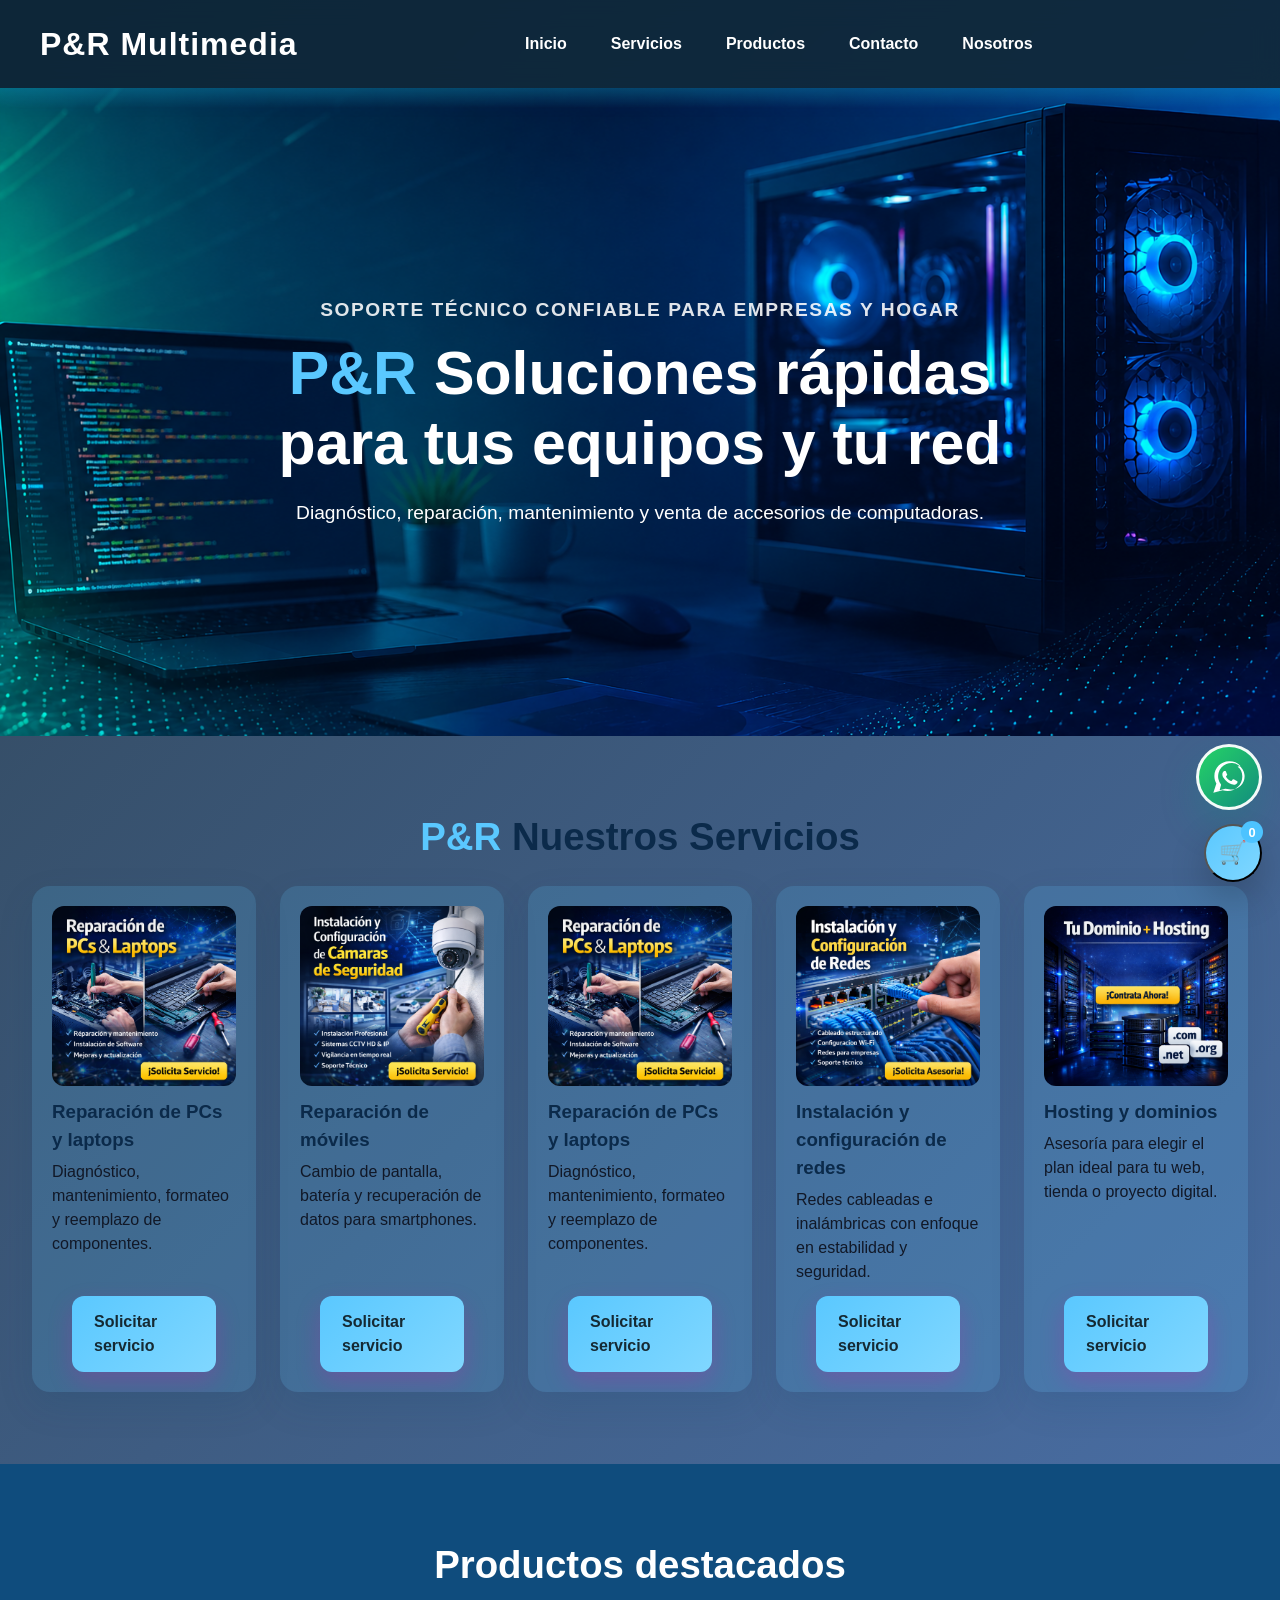
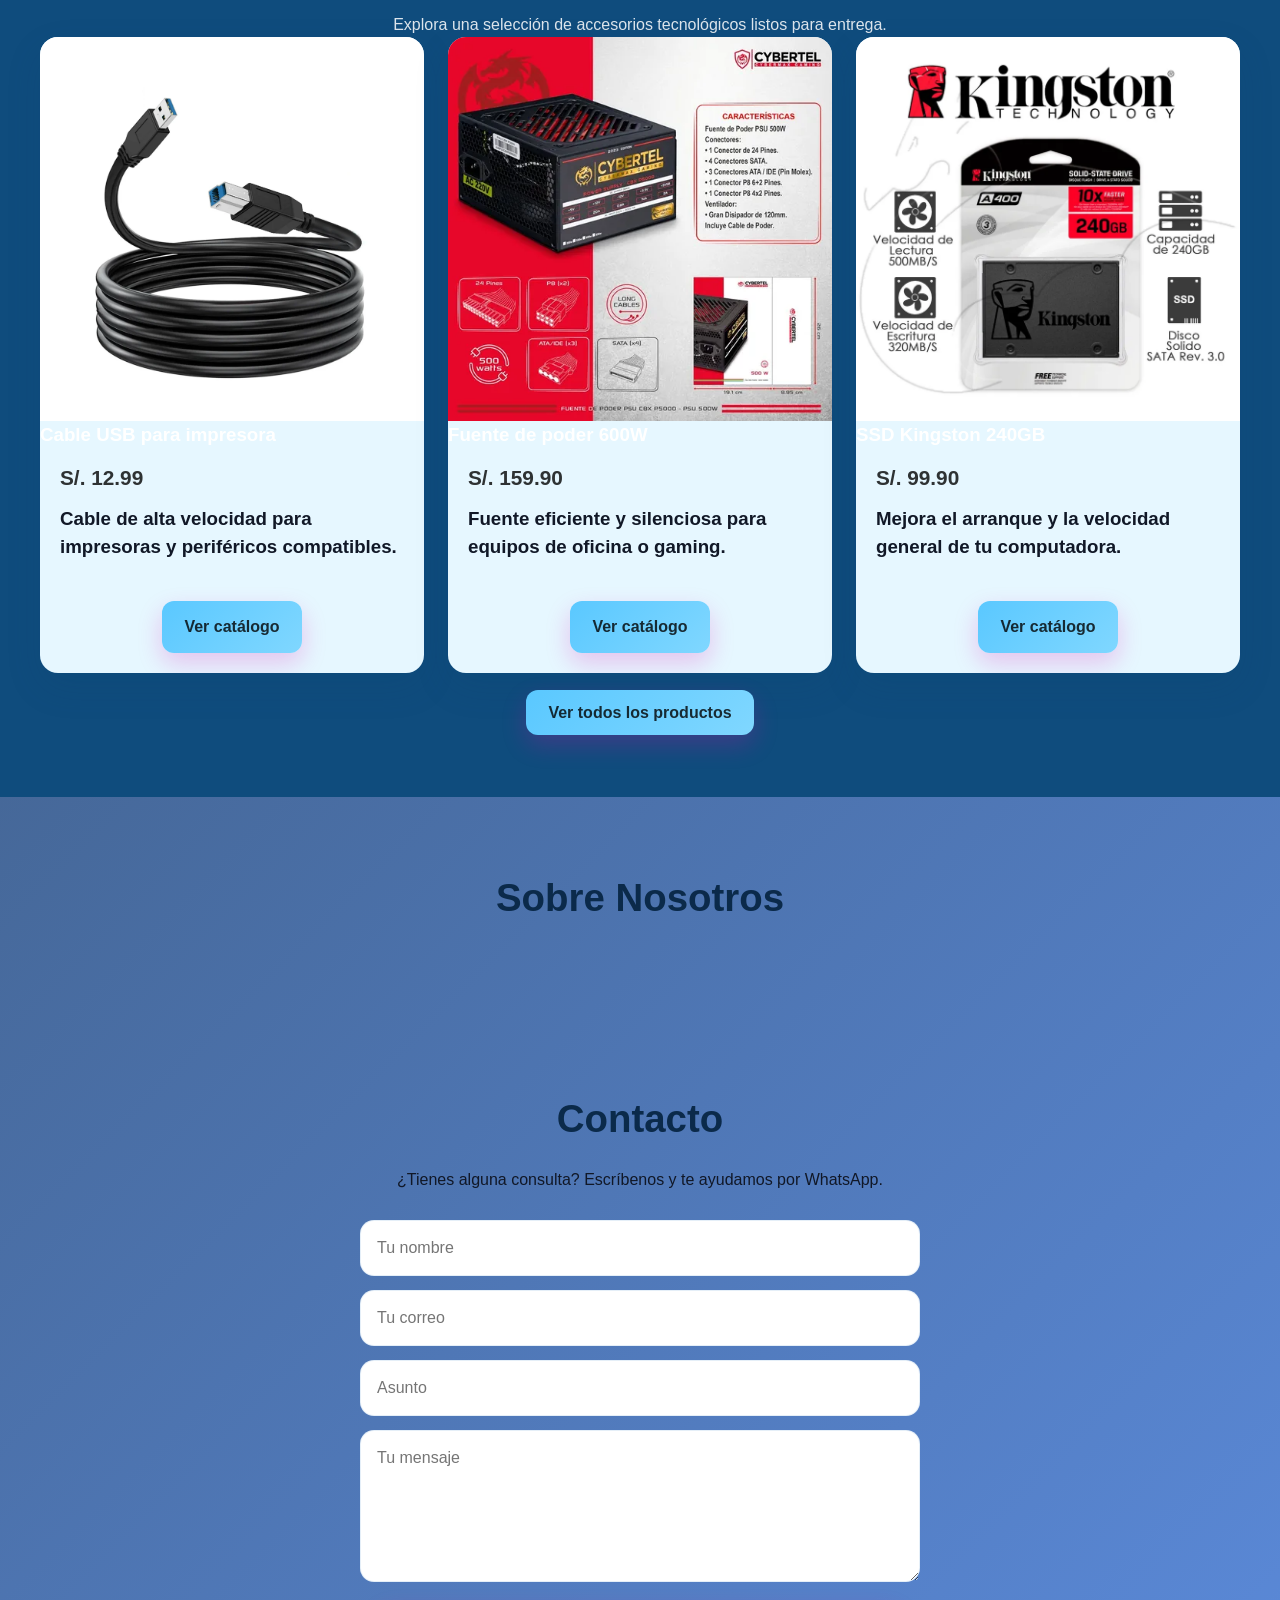
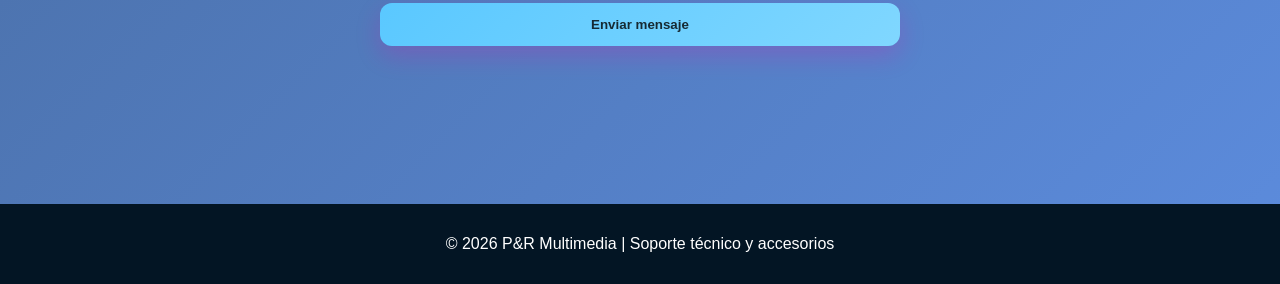
==== commit 600a8470: "se corrijio los contenedores de servicios y se agrago botton de contacto bajo los servicios y se cor" ====
--- a/index.html
+++ b/index.html
@@ -19,8 +19,8 @@
             <nav class="main-nav" aria-label="Navegación principal">
                 <ul class="nav-menu">
                     <li><a href="#inicio">Inicio</a></li>
+                    <li><a href="#servicios">Servicios</a></li>
                     <li><a href="productos/productos.html">Productos</a></li>
-                    <li><a href="#servicios">Servicios</a></li>
                     <li><a href="#contacto">Contacto</a></li>
                     <li><a href="NOSOTROS.html">Nosotros</a></li>    
                 </ul>
@@ -33,9 +33,8 @@
         <div class="hero-content">
             <p class="hero-kicker">Soporte técnico confiable para  empresas y hogar</p>
             <h2><span class="brand-mark">P&amp;R</span> Soluciones rápidas para tus equipos y tu red</h2>
-            <p>Diagnóstico, reparación, mantenimiento y venta de accesorios con atención directa por WhatsApp.</p>
-            <a href="#contacto" class="btn-primary">Solicitar servicio</a>
-        </div>
+            <p>Diagnóstico, reparación, mantenimiento y venta de accesorios de computadoras.</p>
+            
     </section>
 
     <!-- SERVICIOS: Sección de servicios ofrecidos -->
@@ -50,35 +49,35 @@
                 <img src="imaguines/servicio pcs lapto.png" alt="Reparación de computadoras y laptops">
                 <h3>Reparación de PCs y laptops</h3>
                 <p>Diagnóstico, mantenimiento, formateo y reemplazo de componentes.</p>
+                <a href="#contacto" class="btn-primary">Solicitar servicio</a>
             </article>
 
             <article class="service-card">
                 <img src="imaguines/camaras.png" alt="Reparación de celulares">
                 <h3>Reparación de móviles</h3>
                 <p>Cambio de pantalla, batería y recuperación de datos para smartphones.</p>
+                <a href="#contacto" class="btn-primary">Solicitar servicio</a>
             </article>
+
             <article class="service-card">
+                <img src="imaguines/servicio pcs lapto.png" alt="Reparación de computadoras y laptops">
+                <h3>Reparación de PCs y laptops</h3>
+                <p>Diagnóstico, mantenimiento, formateo y reemplazo de componentes.</p>
+                <a href="#contacto" class="btn-primary">Solicitar servicio</a>
+            </article>
 
-            <img src="imaguines/servicio pcs lapto.png" alt="Reparación de computadoras y laptops">
-            <div class="section-dark">                                           
-           <h3>Reparación de PCs y laptops</h3>
-            <p>
-            Diagnóstico, mantenimiento, formateo y reemplazo de componentes.
-            </p>
-
-            </div>
-
-            </article>
             <article class="service-card">
                 <img src="imaguines/REDES.png" alt="Instalación y configuración de redes">
                 <h3>Instalación y configuración de redes</h3>
                 <p>Redes cableadas e inalámbricas con enfoque en estabilidad y seguridad.</p>
+                <a href="#contacto" class="btn-primary">Solicitar servicio</a>
             </article>
 
             <article class="service-card">
                 <img src="imaguines/hosting y dominio.png" alt="Planes de hosting y dominios">
                 <h3>Hosting y dominios</h3>
                 <p>Asesoría para elegir el plan ideal para tu web, tienda o proyecto digital.</p>
+                <a href="#contacto" class="btn-primary">Solicitar servicio</a>
             </article>
         </div>
     </section>
--- a/styl/style.css
+++ b/styl/style.css
@@ -258,11 +258,12 @@
 }
 
 .services-grid {
-    width: min(1200px, 100%);
+    width: min(1400px, 100%);
     margin: 0 auto;
     display: grid;
     grid-template-columns: repeat(auto-fit, minmax(220px, 1fr));
     gap: 24px;
+    padding: 0 12px;
 }
 
 .product-card {
@@ -270,6 +271,39 @@
     border-radius: 18px;
     overflow: hidden;
     box-shadow: 0 14px 36px var(--sb-shadow);
+}
+
+/* Estilos para los cards de servicios - mismo aspecto que .product-card */
+.service-card {
+    background: rgba(90, 200, 255, 0.16);
+    border-radius: 18px;
+    overflow: hidden;
+    box-shadow: 0 14px 36px var(--sb-shadow);
+    display: flex;
+    flex-direction: column;
+    padding: 20px;
+    transition: transform 0.2s ease, box-shadow 0.2s ease;
+}
+
+.service-card:hover {
+    transform: translateY(-6px);
+    box-shadow: 0 18px 40px rgba(0, 0, 0, 0.12);
+}
+
+.service-card img {
+    width: 100%;
+    height: 180px;
+    object-fit: cover;
+    border-radius: 12px;
+}
+
+.service-card h3 {
+    margin: 12px 0 6px;
+}
+
+.service-card p {
+    color: #111827;
+    padding-bottom: 12px;
 }
 
 
@@ -450,7 +484,7 @@
     width: min(1100px, 100%);
     margin: 24px auto 0;
     text-align: center;
-    color: var(--sb-text-soft);
+    color: var(--sb-bg);
     font-weight: 700;
 }
 
@@ -550,4 +584,13 @@
     transition:
         transform 0.3s ease,
         box-shadow 0.3s ease;
+}
+
+.text-somos {
+    color: #111827;
+    text-align: center;
+    max-width: 800px;
+    margin: 0 auto 40px;
+    font-size: 1.1rem;
+    line-height: 1.6;
 }
